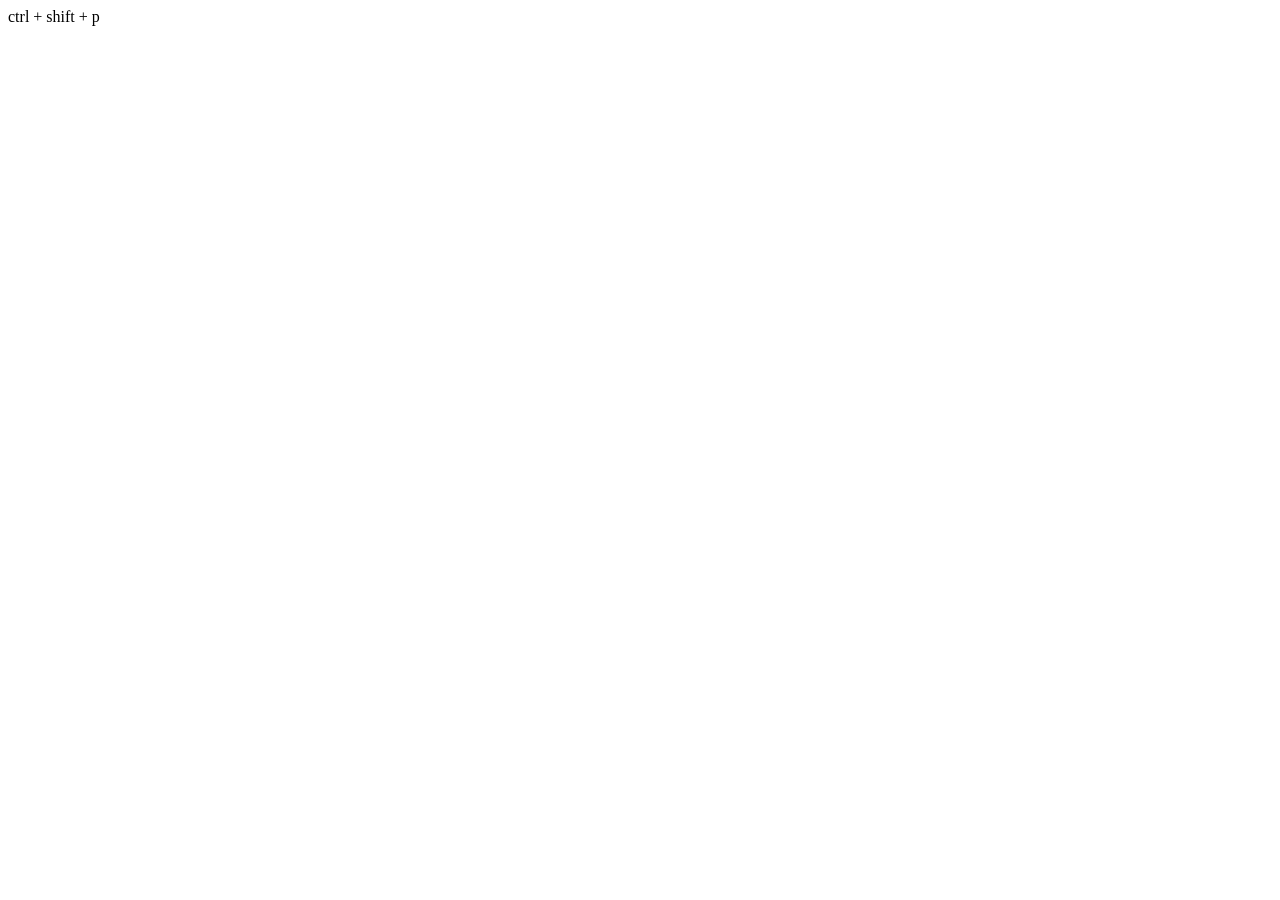
==== Quiz_Game/index.html @ 536456f4 "initiated files for QG + imported fonts" ====
<!doctype html>
<html lang="en">
  <head>
    <meta charset="UTF-8" />
    <meta name="viewport" content="width=device-width, initial-scale=1.0" />
    <title>Quiz Game</title>
    ctrl + shift + p
    <link
      href="https://fonts.googleapis.com/css?family=Poppins:100,100italic,200,200italic,300,300italic,regular,italic,500,500italic,600,600italic,700,700italic,800,800italic,900,900italic"
      rel="stylesheet"
    />
  </head>
  <body></body>
</html>
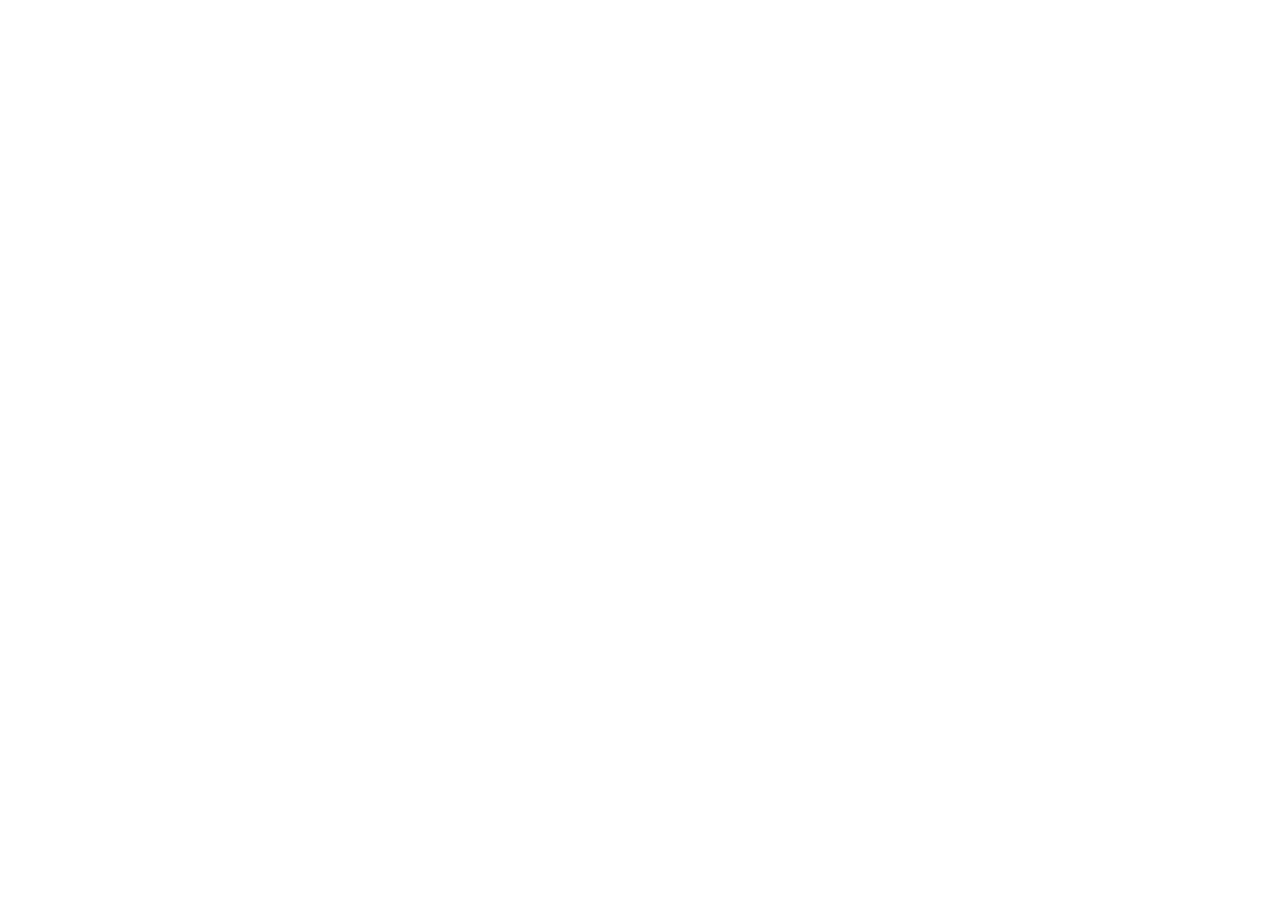
==== commit 362ffd9e: "removed ctrl + shift + p command" ====
--- a/Quiz_Game/index.html
+++ b/Quiz_Game/index.html
@@ -4,7 +4,6 @@
     <meta charset="UTF-8" />
     <meta name="viewport" content="width=device-width, initial-scale=1.0" />
     <title>Quiz Game</title>
-    ctrl + shift + p
     <link
       href="https://fonts.googleapis.com/css?family=Poppins:100,100italic,200,200italic,300,300italic,regular,italic,500,500italic,600,600italic,700,700italic,800,800italic,900,900italic"
       rel="stylesheet"
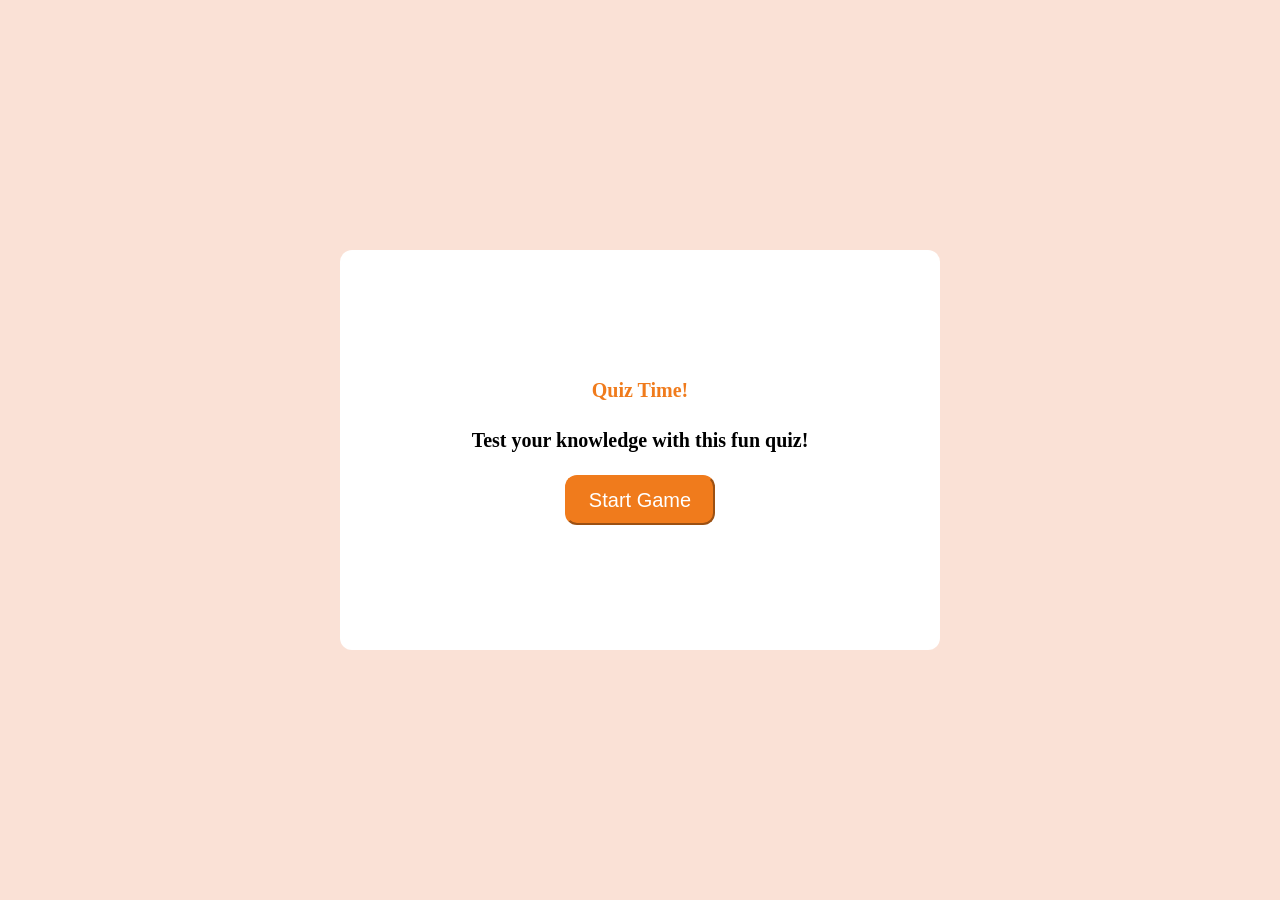
==== commit 6fbcb981: "created and styled start-screen" ====
--- a/Quiz_Game/index.html
+++ b/Quiz_Game/index.html
@@ -4,10 +4,22 @@
     <meta charset="UTF-8" />
     <meta name="viewport" content="width=device-width, initial-scale=1.0" />
     <title>Quiz Game</title>
+    <link rel="stylesheet" href="style.css" />
     <link
       href="https://fonts.googleapis.com/css?family=Poppins:100,100italic,200,200italic,300,300italic,regular,italic,500,500italic,600,600italic,700,700italic,800,800italic,900,900italic"
       rel="stylesheet"
     />
   </head>
-  <body></body>
+  <body>
+    <div class="container">
+      <div class="screen start-screen" id="start-screen">
+        <h1 class="header">Quiz Time!</h1>
+        <p>Test your knowledge with this fun quiz!</p>
+        <button class="btn start-game-btn">Start Game</button>
+      </div>
+    </div>
+    <div class="game-screen"></div>
+
+    <div class="result-screen"></div>
+  </body>
 </html>
--- a/Quiz_Game/style.css
+++ b/Quiz_Game/style.css
@@ -0,0 +1,82 @@
+/* Sizing note (default root 16px):
+   20px = 1.25rem
+   20px = 1.25em  (when parent font-size is also 16px)
+*/
+
+@import url(https://fonts.googleapis.com/css?family=Poppins:100,100italic,200,200italic,300,300italic,regular,italic,500,500italic,600,600italic,700,700italic,800,800italic,900,900italic);
+
+* {
+  margin: 0;
+  padding: 0;
+  box-sizing: border-box;
+  font-size: 20px;
+}
+
+:root {
+  /* Color scheme */
+  --bg-color: #fae1d6;
+  --bg-game-screen-color: #ffff;
+  --header-color: #f07b1c;
+
+  /* Font size */
+  --text-xs: 0.5rem; /* 10px — x small labels */
+  --text-s: 0.75rem; /* 15px - small labels */
+  --text-base: 1rem; /* 20px — paragraphs */
+  --text-lg: 1.25rem; /* 24px — lead / buttons */
+  --text-xl: 1.5rem; /* 30px — h2 */
+  --text-3xl: 3rem; /* 60px — h1 */
+}
+
+body {
+  background-color: var(--bg-color);
+  font-size: 42;
+}
+
+.container {
+  display: flex;
+  justify-content: center;
+  align-items: center;
+  min-height: 100vh;
+}
+
+.start-screen {
+  display: flex;
+  flex-direction: column;
+  justify-content: center;
+  align-items: center;
+  gap: 20px;
+  background-color: var(--bg-game-screen-color);
+  width: 600px;
+  height: 400px;
+  border-radius: 12px;
+  line-height: 1.5;
+}
+
+.welcome-screen {
+  text-align: center;
+  width: 100%;
+}
+
+.header {
+  color: var(--header-color);
+  font-size: var(--text-2xl);
+}
+
+p {
+  font-size: var(--text-base);
+  font-weight: 800;
+}
+
+.btn {
+  background-color: #f07b1c;
+  height: 50px;
+  width: 150px;
+  border-radius: 12px;
+  border-color: #f07b1c;
+  color: var(--bg-game-screen-color);
+}
+
+.btn:hover {
+  cursor: pointer;
+  font-weight: 600;
+}
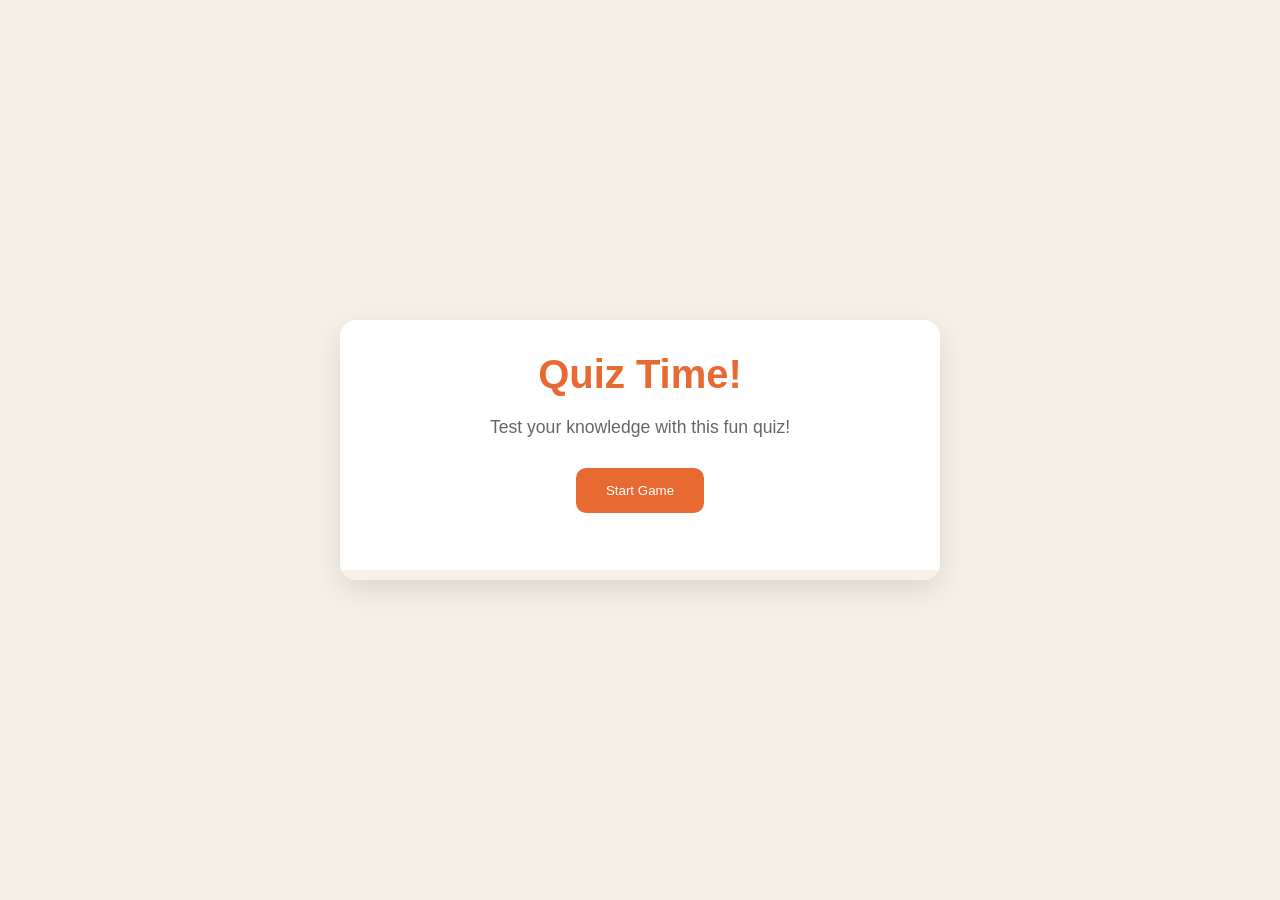
==== commit 6598fc42: "html file complete - css complete - commenced the js.script" ====
--- a/Quiz_Game/index.html
+++ b/Quiz_Game/index.html
@@ -11,15 +11,46 @@
     />
   </head>
   <body>
-    <div class="container">
-      <div class="screen start-screen" id="start-screen">
-        <h1 class="header">Quiz Time!</h1>
+    <div class="container_quiz_game">
+      <div class="screen active" id="start-screen">
+        <h1>Quiz Time!</h1>
         <p>Test your knowledge with this fun quiz!</p>
-        <button class="btn start-game-btn">Start Game</button>
+        <button class="start-btn">Start Game</button>
+      </div>
+
+      <div class="screen game-screen" id="game-screen">
+        <div class="quiz-header">
+          <h2 id="question-text">Question goes here</h2>
+          <div class="quiz-info">
+            <p>
+              Question <span id="current-question">1 </span>of <span>5</span>
+            </p>
+          </div>
+          <p>Score: <span id="score">0</span></p>
+        </div>
+      </div>
+
+      <div id="answers-container" class="answers-container">
+        <!--Insert answer button laver-->
+      </div>
+
+      <div class="progress-bar">
+        <div id="progress" class="progress"></div>
+      </div>
+
+      <div id="result-screen" class="screen">
+        <h1>Quiz Results</h1>
+        <div class="result-info">
+          <p>
+            You scored <span id="final-score">0</span> out of
+            <span id="max-score">5</span>
+          </p>
+
+          <div id="result-message">Good job!</div>
+        </div>
+        <button id="restart-btn">Restart Quiz</button>
       </div>
     </div>
-    <div class="game-screen"></div>
-
-    <div class="result-screen"></div>
+    <script src="script.js"></script>
   </body>
 </html>
--- a/Quiz_Game/style.css
+++ b/Quiz_Game/style.css
@@ -9,74 +9,217 @@
   margin: 0;
   padding: 0;
   box-sizing: border-box;
-  font-size: 20px;
 }
 
 :root {
-  /* Color scheme */
-  --bg-color: #fae1d6;
-  --bg-game-screen-color: #ffff;
-  --header-color: #f07b1c;
-
-  /* Font size */
-  --text-xs: 0.5rem; /* 10px — x small labels */
-  --text-s: 0.75rem; /* 15px - small labels */
-  --text-base: 1rem; /* 20px — paragraphs */
-  --text-lg: 1.25rem; /* 24px — lead / buttons */
-  --text-xl: 1.5rem; /* 30px — h2 */
-  --text-3xl: 3rem; /* 60px — h1 */
+  /* Surfaces */
+  --color-bg: #f5efe6;
+  --color-surface: #ffffff;
+  --color-shadow: rgba(0, 0, 0, 0.1);
+
+  /* Brand */
+  --color-primary: #e86a33;
+  --color-accent: #f07b1c;
+
+  /* Text */
+  --color-text: #333333;
+  --color-text-muted: #666666;
+
+  /* Answer buttons */
+  --color-answer-bg: #f8f0e5;
+  --color-answer-border: #f07b1c;
+  --color-answer-hover-bg: #eadbc8;
+  --color-answer-hover-border: #dac0ae;
+
+  /* Feedback */
+  --color-correct-bg: #e6fff0;
+  --color-correct-border: #a3f0c4;
+  --color-correct-text: #28a745;
+  --color-incorrect-bg: #fff0f0;
+  --color-incorrect-border: #ffbdbd;
+  --color-incorrect-text: #dc3545;
 }
 
 body {
-  background-color: var(--bg-color);
-  font-size: 42;
-}
-
-.container {
+  background-color: var(--color-bg);
   display: flex;
   justify-content: center;
   align-items: center;
   min-height: 100vh;
-}
-
-.start-screen {
+  padding: 1rem;
+  font-family: sans-serif;
+}
+
+.container_quiz_game {
+  background-color: var(--color-surface);
+  border-radius: 1rem;
+  box-shadow: 0 10px 30px var(--color-shadow);
+  width: 100%;
+  max-width: 600px;
+  overflow: hidden;
+  position: relative;
+}
+
+/* SCREENS */
+
+.screen {
+  display: none;
+  padding: 2rem;
+  text-align: center;
+}
+
+.screen.active {
+  display: block;
+}
+
+/* START SCREEN */
+
+#start-screen h1 {
+  color: var(--color-primary);
+  margin-bottom: 20px;
+  font-size: 2.5rem;
+}
+
+#start-screen p {
+  color: #666;
+  margin-bottom: 30px;
+  font-size: 1.1rem;
+}
+
+.quiz-header {
+  margin-bottom: 2rem;
+}
+
+#question-text {
+  color: var(--color-text);
+  font-size: 1.5rem;
+  margin-bottom: 1rem;
+  line-height: 1.4;
+}
+
+.quiz-info {
+  display: flex;
+  justify-content: space-between;
+  color: var(--color-text-muted);
+  margin-bottom: 10px;
+}
+
+.answers-container {
   display: flex;
   flex-direction: column;
-  justify-content: center;
-  align-items: center;
-  gap: 20px;
-  background-color: var(--bg-game-screen-color);
-  width: 600px;
-  height: 400px;
-  border-radius: 12px;
-  line-height: 1.5;
-}
-
-.welcome-screen {
-  text-align: center;
-  width: 100%;
-}
-
-.header {
-  color: var(--header-color);
-  font-size: var(--text-2xl);
-}
-
-p {
-  font-size: var(--text-base);
-  font-weight: 800;
-}
-
-.btn {
-  background-color: #f07b1c;
-  height: 50px;
-  width: 150px;
-  border-radius: 12px;
-  border-color: #f07b1c;
-  color: var(--bg-game-screen-color);
-}
-
-.btn:hover {
+  gap: 10px;
+  margin-bottom: 25px;
+}
+
+.answer-btn {
+  background-color: var(--color-answer-bg);
+  border-radius: 10px;
+  padding: 1rem;
+  border: 2px solid var(--color-answer-border);
+  color: var(--color-text);
+  cursor: pointer;
+  text-align: left;
+  transition: all 0.3 ease;
+}
+
+.answer-btn:hover {
+  background-color: var(--color-answer-hover-bg);
+  border-color: var(--color-answer-hover-border);
   cursor: pointer;
   font-weight: 600;
 }
+
+.answer-btn.correct {
+  background-color: var(--color-correct-bg);
+  border-color: var(--color-correct-border);
+  color: var(--color-correct-text);
+}
+
+.answer-btn.incorrect {
+  background-color: var(--color-incorrect-bg);
+  border-color: var(--color-incorrect-border);
+  color: var(--color-incorrect-text);
+}
+
+.progress-bar {
+  height: 10px;
+  background-color: var(--color-answer-bg);
+  border-radius: 5px;
+  overflow: hidden;
+  margin-top: 20px;
+}
+
+.progress {
+  height: 100%;
+  background: var(--color-primary);
+  width: 0%;
+  transition: width 0.3s ease;
+}
+
+/* RESULT SCREEN */
+
+#result-screen h1 {
+  color: var(--color-primary);
+  margin-bottom: 30px;
+}
+
+.result-info {
+  background-color: var(--color-answer-bg);
+  border-radius: 10px;
+  padding: 20px;
+  margin-bottom: 30px;
+}
+
+.result-info p {
+  font-size: 1.2rem;
+  color: var(--color-text);
+  margin-bottom: 1rem;
+}
+
+#result-message {
+  font-size: 1.5rem;
+  font-weight: 600;
+  color: var(--color-primary);
+}
+
+button {
+  background-color: var(--color-primary);
+  color: var(--color-surface);
+  border: none;
+  border-radius: 10px;
+  padding: 15px 30px;
+  font-size: 1.1 rem;
+  cursor: pointer;
+  transition: background-color 0.3s ease;
+}
+
+button:hover {
+  background-color: #d45b28;
+}
+
+/*  RESPONSIVE DESIGN - MEDIA QUERIES */
+
+@media (max-width: 500px) {
+  /*For screen sizes less than and equal to 500 pixels*/
+
+  .screen {
+    padding: 1rem;
+  }
+
+  #start-screen h1 {
+    font-size: 2rem;
+  }
+
+  #question-text {
+    font-size: 1.3rem;
+  }
+
+  .answer-btn {
+    padding: 12px;
+  }
+
+  button {
+    padding: 12px 25px;
+    font-size: 1rem;
+  }
+}
